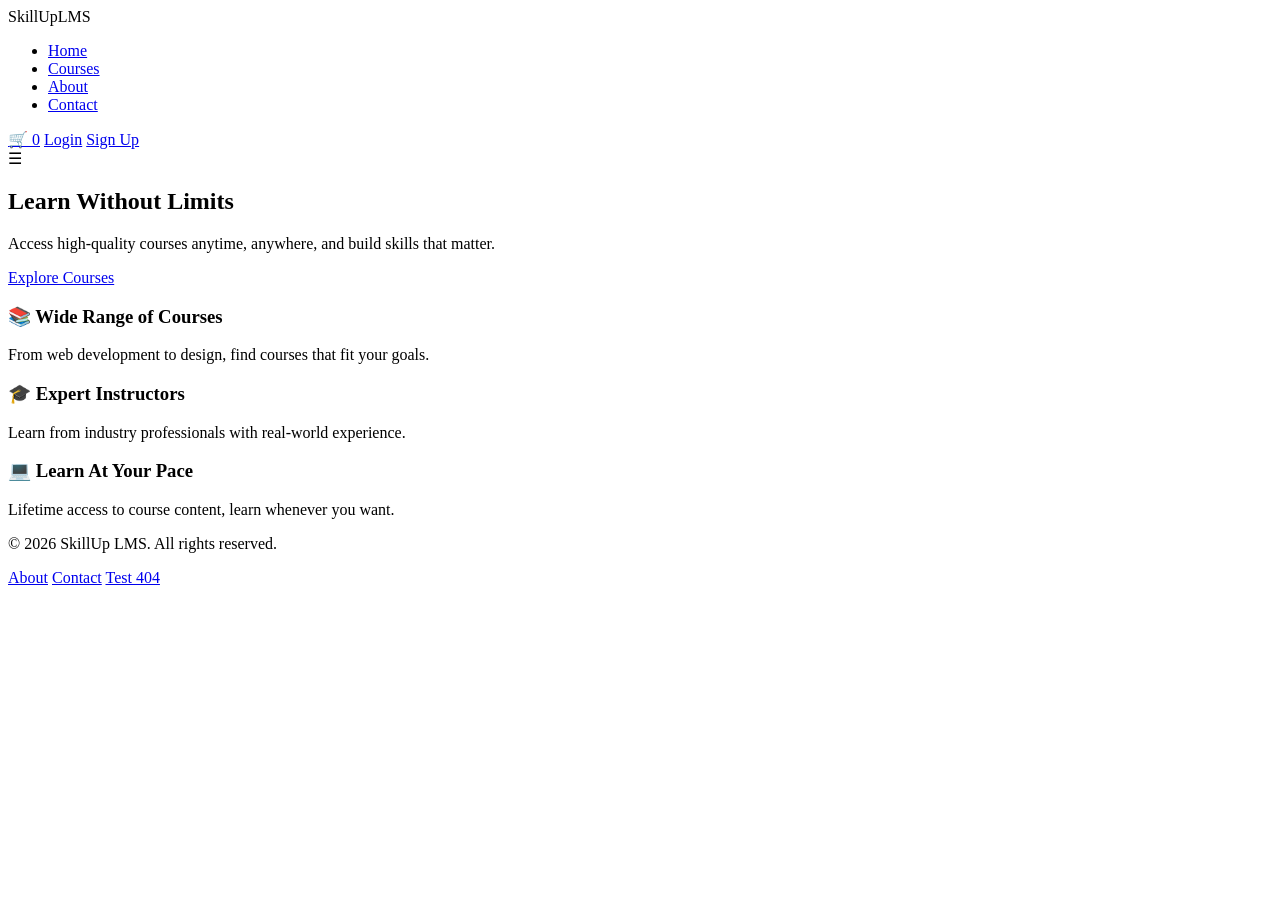
==== index.html @ a8973e5e "Add files via upload" ====
<!DOCTYPE html>
<html lang="en">
<head>
  <meta charset="UTF-8">
  <meta name="viewport" content="width=device-width, initial-scale=1.0">
  <title>SkillUp LMS - Home</title>
  <link rel="stylesheet" href="css/style.css">
</head>
<body>

  <!-- ===== Navbar ===== -->
  <header class="navbar">
    <div class="logo">SkillUp<span>LMS</span></div>
    <nav>
      <ul class="nav-links">
        <li><a href="index.html" class="active">Home</a></li>
        <li><a href="courses.html">Courses</a></li>
        <li><a href="about.html">About</a></li>
        <li><a href="contact.html">Contact</a></li>
      </ul>
    </nav>
    <div class="nav-actions">
      <a href="cart.html" class="cart-icon">🛒 <span id="cart-count">0</span></a>
      <a href="login.html" class="btn btn-outline">Login</a>
      <a href="register.html" class="btn btn-primary">Sign Up</a>
    </div>
    <div class="hamburger" id="hamburger">&#9776;</div>
  </header>

  <!-- ===== Hero Section ===== -->
  <section class="hero">
    <div class="hero-content">
      <h1>Learn Without Limits</h1>
      <p>Access high-quality courses anytime, anywhere, and build skills that matter.</p>
      <a href="courses.html" class="btn btn-primary btn-large">Explore Courses</a>
    </div>
  </section>

  <!-- ===== Features Section ===== -->
  <section class="features">
    <div class="feature-card">
      <h3>📚 Wide Range of Courses</h3>
      <p>From web development to design, find courses that fit your goals.</p>
    </div>
    <div class="feature-card">
      <h3>🎓 Expert Instructors</h3>
      <p>Learn from industry professionals with real-world experience.</p>
    </div>
    <div class="feature-card">
      <h3>💻 Learn At Your Pace</h3>
      <p>Lifetime access to course content, learn whenever you want.</p>
    </div>
  </section>

  <!-- ===== Footer ===== -->
  <footer class="footer">
    <p>&copy; 2026 SkillUp LMS. All rights reserved.</p>
    <div class="footer-links">
      <a href="about.html">About</a>
      <a href="contact.html">Contact</a>
      <a href="404.html">Test 404</a>
    </div>
  </footer>

  <script src="js/script.js"></script>
</body>
</html>
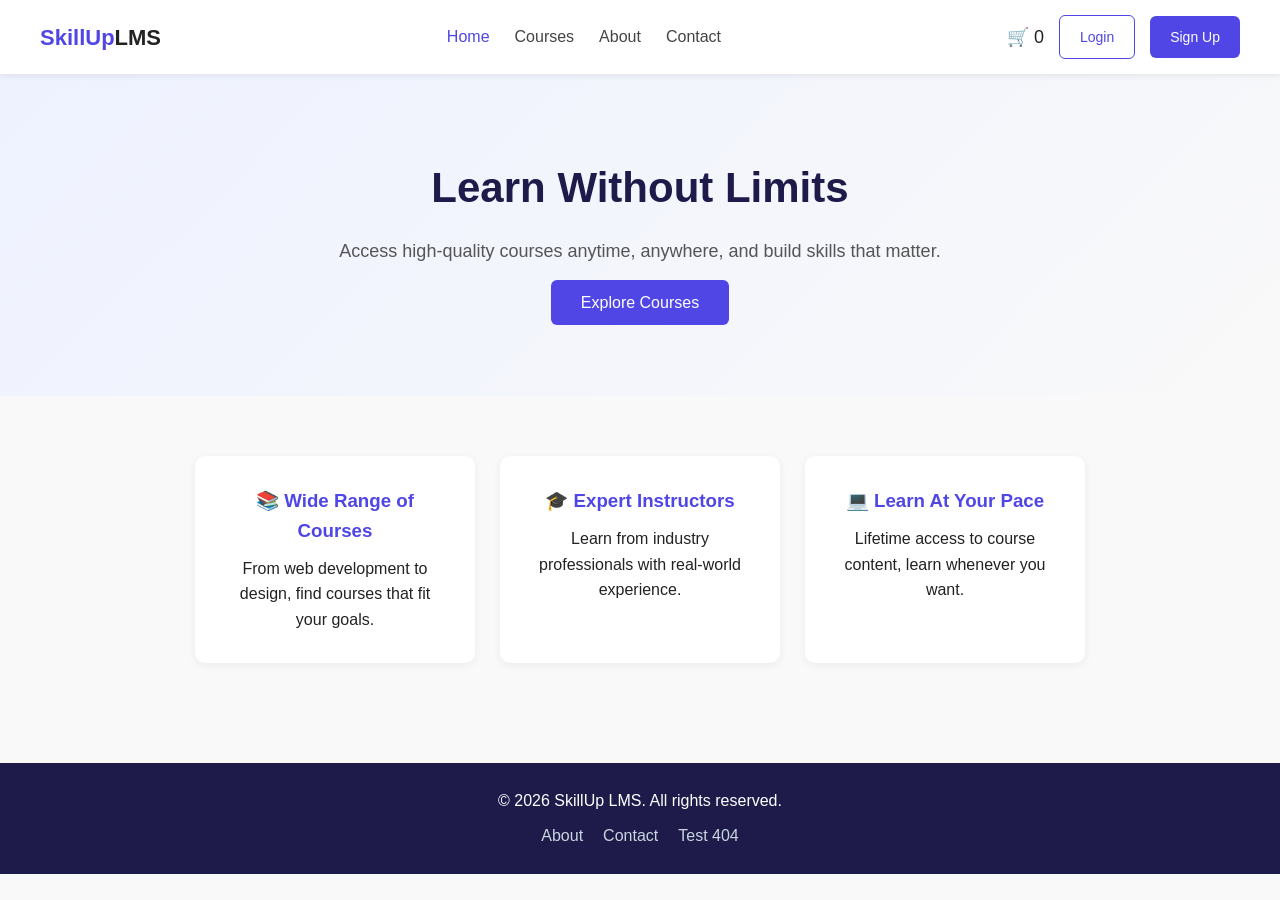
==== commit b515f7d9: "Update index.html" ====
--- a/index.html
+++ b/index.html
@@ -4,7 +4,7 @@
   <meta charset="UTF-8">
   <meta name="viewport" content="width=device-width, initial-scale=1.0">
   <title>SkillUp LMS - Home</title>
-  <link rel="stylesheet" href="css/style.css">
+  <link rel="stylesheet" href="style.css">
 </head>
 <body>
 
@@ -62,6 +62,6 @@
     </div>
   </footer>
 
-  <script src="js/script.js"></script>
+  <script src="script.js"></script>
 </body>
-</html>+</html>
--- a/style.css
+++ b/style.css
@@ -0,0 +1,750 @@
+/* ===== Reset & Base ===== */
+* {
+  margin: 0;
+  padding: 0;
+  box-sizing: border-box;
+  font-family: 'Segoe UI', Arial, sans-serif;
+}
+
+body {
+  background-color: #f9f9f9;
+  color: #222;
+  line-height: 1.6;
+}
+
+a {
+  text-decoration: none;
+  color: inherit;
+}
+
+ul {
+  list-style: none;
+}
+
+/* ===== Buttons (reused across all pages) ===== */
+.btn {
+  padding: 10px 20px;
+  border-radius: 6px;
+  border: none;
+  cursor: pointer;
+  font-size: 14px;
+  transition: 0.3s;
+}
+
+.btn-primary {
+  background-color: #4f46e5;
+  color: #fff;
+}
+.btn-primary:hover {
+  background-color: #4338ca;
+}
+
+.btn-outline {
+  background: transparent;
+  border: 1px solid #4f46e5;
+  color: #4f46e5;
+}
+.btn-outline:hover {
+  background-color: #4f46e5;
+  color: #fff;
+}
+
+.btn-large {
+  padding: 14px 30px;
+  font-size: 16px;
+}
+
+/* ===== Navbar ===== */
+.navbar {
+  display: flex;
+  align-items: center;
+  justify-content: space-between;
+  padding: 15px 40px;
+  background-color: #fff;
+  box-shadow: 0 2px 6px rgba(0,0,0,0.08);
+  position: sticky;
+  top: 0;
+  z-index: 100;
+}
+
+.logo {
+  font-size: 22px;
+  font-weight: bold;
+  color: #4f46e5;
+}
+.logo span {
+  color: #222;
+}
+
+.nav-links {
+  display: flex;
+  gap: 25px;
+}
+
+.nav-links a {
+  font-weight: 500;
+  color: #444;
+}
+.nav-links a.active,
+.nav-links a:hover {
+  color: #4f46e5;
+}
+
+.nav-actions {
+  display: flex;
+  align-items: center;
+  gap: 15px;
+}
+
+.cart-icon {
+  font-size: 18px;
+}
+
+.hamburger {
+  display: none;
+  font-size: 26px;
+  cursor: pointer;
+}
+
+/* ===== Hero ===== */
+.hero {
+  text-align: center;
+  padding: 80px 20px;
+  background: linear-gradient(135deg, #eef2ff, #f9f9f9);
+}
+
+.hero h1 {
+  font-size: 42px;
+  margin-bottom: 15px;
+  color: #1e1b4b;
+}
+
+.hero p {
+  font-size: 18px;
+  color: #555;
+  margin-bottom: 25px;
+}
+
+/* ===== Features ===== */
+.features {
+  display: flex;
+  gap: 25px;
+  justify-content: center;
+  flex-wrap: wrap;
+  padding: 60px 40px;
+}
+
+.feature-card {
+  background: #fff;
+  border-radius: 10px;
+  padding: 30px;
+  width: 280px;
+  box-shadow: 0 2px 8px rgba(0,0,0,0.06);
+  text-align: center;
+}
+
+.feature-card h3 {
+  margin-bottom: 10px;
+  color: #4f46e5;
+}
+
+/* ===== Footer ===== */
+.footer {
+  background-color: #1e1b4b;
+  color: #fff;
+  text-align: center;
+  padding: 25px;
+  margin-top: 40px;
+}
+
+.footer-links {
+  margin-top: 10px;
+  display: flex;
+  justify-content: center;
+  gap: 20px;
+}
+
+.footer-links a {
+  color: #cbd5e1;
+}
+.footer-links a:hover {
+  color: #fff;
+}
+
+/* ===== Responsive Navbar ===== */
+@media (max-width: 768px) {
+  .nav-links, .nav-actions {
+    display: none;
+  }
+  .hamburger {
+    display: block;
+  }
+  .nav-links.show, .nav-actions.show {
+    display: flex;
+    flex-direction: column;
+    position: absolute;
+    top: 70px;
+    left: 0;
+    right: 0;
+    background: #fff;
+    padding: 20px;
+    box-shadow: 0 4px 10px rgba(0,0,0,0.08);
+  }
+}
+
+/* ===== Page Banner (used on About, Contact, Courses) ===== */
+.page-banner {
+  text-align: center;
+  padding: 50px 20px 30px;
+}
+
+.page-banner h1 {
+  font-size: 34px;
+  color: #1e1b4b;
+  margin-bottom: 10px;
+}
+
+.page-banner p {
+  color: #666;
+}
+
+/* ===== About Page ===== */
+.about-content {
+  max-width: 900px;
+  margin: 0 auto;
+  padding: 20px 40px 60px;
+}
+
+.about-block {
+  margin-bottom: 30px;
+}
+
+.about-block h2 {
+  color: #4f46e5;
+  margin-bottom: 8px;
+}
+
+.about-stats {
+  display: flex;
+  justify-content: space-around;
+  margin-top: 40px;
+  flex-wrap: wrap;
+  gap: 20px;
+}
+
+.stat {
+  text-align: center;
+  background: #fff;
+  padding: 20px 30px;
+  border-radius: 10px;
+  box-shadow: 0 2px 8px rgba(0,0,0,0.06);
+}
+
+.stat h3 {
+  font-size: 28px;
+  color: #4f46e5;
+}
+
+/* ===== Contact Page ===== */
+.contact-form-section {
+  max-width: 500px;
+  margin: 0 auto 60px;
+  padding: 0 20px;
+}
+
+#contact-form label {
+  display: block;
+  margin: 12px 0 6px;
+  font-weight: 500;
+}
+
+#contact-form input,
+#contact-form textarea {
+  width: 100%;
+  padding: 10px 12px;
+  border: 1px solid #ddd;
+  border-radius: 6px;
+  font-size: 14px;
+}
+
+#contact-form textarea {
+  resize: vertical;
+}
+
+#contact-form button {
+  margin-top: 20px;
+  width: 100%;
+}
+
+#contact-status {
+  margin-top: 12px;
+  text-align: center;
+  color: #22c55e;
+  font-weight: 500;
+}
+
+/* ===== Auth Pages (Login / Register) ===== */
+.auth-page {
+  display: flex;
+  justify-content: center;
+  align-items: center;
+  min-height: 70vh;
+  padding: 40px 20px;
+}
+
+.auth-box {
+  background: #fff;
+  padding: 40px;
+  border-radius: 12px;
+  box-shadow: 0 4px 16px rgba(0,0,0,0.08);
+  width: 100%;
+  max-width: 400px;
+}
+
+.auth-box h1 {
+  text-align: center;
+  color: #1e1b4b;
+  margin-bottom: 25px;
+}
+
+.auth-box label {
+  display: block;
+  margin: 12px 0 6px;
+  font-weight: 500;
+  font-size: 14px;
+}
+
+.auth-box input {
+  width: 100%;
+  padding: 10px 12px;
+  border: 1px solid #ddd;
+  border-radius: 6px;
+  font-size: 14px;
+}
+
+.auth-box button {
+  margin-top: 20px;
+  width: 100%;
+}
+
+.auth-switch {
+  text-align: center;
+  margin-top: 18px;
+  font-size: 14px;
+  color: #555;
+}
+
+.auth-switch a {
+  color: #4f46e5;
+  font-weight: 500;
+}
+
+#login-status,
+#register-status {
+  margin-top: 12px;
+  text-align: center;
+  font-weight: 500;
+}
+
+/* ===== Courses Page ===== */
+.courses-page .page-banner input {
+  margin-top: 15px;
+  padding: 10px 16px;
+  width: 100%;
+  max-width: 400px;
+  border: 1px solid #ddd;
+  border-radius: 6px;
+  font-size: 14px;
+}
+
+.course-grid {
+  display: grid;
+  grid-template-columns: repeat(auto-fit, minmax(260px, 1fr));
+  gap: 25px;
+  padding: 20px 40px 60px;
+  max-width: 1200px;
+  margin: 0 auto;
+}
+
+.course-card {
+  background: #fff;
+  border-radius: 10px;
+  overflow: hidden;
+  box-shadow: 0 2px 8px rgba(0,0,0,0.06);
+  transition: transform 0.2s;
+}
+
+.course-card:hover {
+  transform: translateY(-4px);
+}
+
+.course-card img {
+  width: 100%;
+  height: 150px;
+  object-fit: cover;
+}
+
+.course-card-body {
+  padding: 18px;
+}
+
+.course-card-body h3 {
+  margin-bottom: 8px;
+  color: #1e1b4b;
+}
+
+.course-card-body p {
+  font-size: 14px;
+  color: #666;
+  margin-bottom: 12px;
+}
+
+.course-card-footer {
+  display: flex;
+  justify-content: space-between;
+  align-items: center;
+}
+
+.course-price {
+  font-weight: bold;
+  color: #4f46e5;
+  font-size: 16px;
+}
+
+/* ===== Course Details Page ===== */
+.course-details-page {
+  max-width: 800px;
+  margin: 0 auto;
+  padding: 50px 20px 60px;
+}
+
+.course-details-page img {
+  width: 100%;
+  border-radius: 10px;
+  margin-bottom: 25px;
+}
+
+.course-details-page h1 {
+  color: #1e1b4b;
+  margin-bottom: 10px;
+}
+
+.course-details-page .course-price {
+  font-size: 22px;
+  margin: 15px 0;
+  display: block;
+}
+
+.course-details-page .btn {
+  margin-top: 10px;
+}
+
+/* ===== Cart Page ===== */
+.cart-page {
+  max-width: 800px;
+  margin: 0 auto;
+  padding: 40px 20px 60px;
+}
+
+.cart-item {
+  display: flex;
+  align-items: center;
+  justify-content: space-between;
+  background: #fff;
+  padding: 15px 20px;
+  border-radius: 8px;
+  margin-bottom: 12px;
+  box-shadow: 0 2px 6px rgba(0,0,0,0.05);
+}
+
+.cart-item img {
+  width: 60px;
+  height: 60px;
+  object-fit: cover;
+  border-radius: 6px;
+  margin-right: 15px;
+}
+
+.cart-item-info {
+  flex: 1;
+  display: flex;
+  align-items: center;
+}
+
+.remove-item {
+  background: #fee2e2;
+  color: #dc2626;
+  border: none;
+  padding: 6px 12px;
+  border-radius: 6px;
+  cursor: pointer;
+}
+
+.cart-summary {
+  text-align: right;
+  margin-top: 25px;
+}
+
+.cart-summary h3 {
+  margin-bottom: 15px;
+  color: #1e1b4b;
+}
+
+/* ===== Checkout Page ===== */
+.checkout-page {
+  max-width: 1000px;
+  margin: 0 auto;
+  padding: 40px 20px 60px;
+}
+
+.checkout-grid {
+  display: grid;
+  grid-template-columns: 1.2fr 1fr;
+  gap: 30px;
+  margin-top: 20px;
+}
+
+#billing-form label {
+  display: block;
+  margin: 12px 0 6px;
+  font-weight: 500;
+}
+
+#billing-form input {
+  width: 100%;
+  padding: 10px 12px;
+  border: 1px solid #ddd;
+  border-radius: 6px;
+}
+
+.order-summary {
+  background: #fff;
+  padding: 25px;
+  border-radius: 10px;
+  box-shadow: 0 2px 8px rgba(0,0,0,0.06);
+  height: fit-content;
+}
+
+.order-summary h3 {
+  margin-bottom: 15px;
+  color: #1e1b4b;
+}
+
+.order-summary .btn {
+  width: 100%;
+  margin-top: 20px;
+}
+
+@media (max-width: 768px) {
+  .checkout-grid {
+    grid-template-columns: 1fr;
+  }
+}
+
+/* ===== Payment Page ===== */
+.payment-page {
+  max-width: 450px;
+  margin: 0 auto;
+  padding: 50px 20px 60px;
+}
+
+.payment-page h1 {
+  text-align: center;
+  margin-bottom: 25px;
+  color: #1e1b4b;
+}
+
+.payment-form {
+  background: #fff;
+  padding: 30px;
+  border-radius: 12px;
+  box-shadow: 0 4px 16px rgba(0,0,0,0.08);
+}
+
+.payment-form label {
+  display: block;
+  margin: 12px 0 6px;
+  font-weight: 500;
+  font-size: 14px;
+}
+
+.payment-form input {
+  width: 100%;
+  padding: 10px 12px;
+  border: 1px solid #ddd;
+  border-radius: 6px;
+}
+
+.form-row {
+  display: flex;
+  gap: 15px;
+}
+
+.form-row > div {
+  flex: 1;
+}
+
+.payment-form button {
+  margin-top: 20px;
+  width: 100%;
+}
+
+#payment-status {
+  margin-top: 12px;
+  text-align: center;
+  font-weight: 500;
+}
+
+/* ===== Success Page ===== */
+.success-page {
+  display: flex;
+  justify-content: center;
+  align-items: center;
+  min-height: 70vh;
+  padding: 40px 20px;
+}
+
+.success-box {
+  text-align: center;
+  background: #fff;
+  padding: 50px 40px;
+  border-radius: 12px;
+  box-shadow: 0 4px 16px rgba(0,0,0,0.08);
+  max-width: 450px;
+}
+
+.success-box h1 {
+  color: #22c55e;
+  margin-bottom: 15px;
+}
+
+.success-box p {
+  color: #555;
+  margin-bottom: 25px;
+}
+
+/* ===== 404 Page ===== */
+.notfound-page {
+  display: flex;
+  justify-content: center;
+  align-items: center;
+  min-height: 70vh;
+  padding: 40px 20px;
+}
+
+.notfound-box {
+  text-align: center;
+}
+
+.notfound-box h1 {
+  font-size: 90px;
+  color: #4f46e5;
+  line-height: 1;
+}
+
+.notfound-box p {
+  color: #666;
+  margin: 15px 0 25px;
+}
+
+/* ===== Dashboard Page ===== */
+.dashboard-page {
+  max-width: 1100px;
+  margin: 0 auto;
+  padding: 40px 20px 60px;
+}
+
+.dashboard-page h1 {
+  color: #1e1b4b;
+  margin-bottom: 25px;
+}
+
+.enrolled-courses {
+  display: grid;
+  grid-template-columns: repeat(auto-fit, minmax(260px, 1fr));
+  gap: 25px;
+}
+
+/* ===== Profile Page ===== */
+.profile-page {
+  max-width: 700px;
+  margin: 0 auto;
+  padding: 40px 20px 60px;
+}
+
+.profile-page h1 {
+  color: #1e1b4b;
+  margin-bottom: 25px;
+}
+
+.profile-card {
+  display: flex;
+  align-items: center;
+  gap: 20px;
+  background: #fff;
+  padding: 25px;
+  border-radius: 12px;
+  box-shadow: 0 2px 8px rgba(0,0,0,0.06);
+  margin-bottom: 30px;
+}
+
+.profile-avatar {
+  width: 70px;
+  height: 70px;
+  border-radius: 50%;
+  background: #eef2ff;
+  display: flex;
+  align-items: center;
+  justify-content: center;
+  font-size: 32px;
+}
+
+.profile-info h2 {
+  color: #1e1b4b;
+  margin-bottom: 4px;
+}
+
+.profile-info p {
+  color: #666;
+  font-size: 14px;
+}
+
+.profile-form-section {
+  background: #fff;
+  padding: 25px;
+  border-radius: 12px;
+  box-shadow: 0 2px 8px rgba(0,0,0,0.06);
+}
+
+.profile-form-section h3 {
+  margin-bottom: 15px;
+  color: #1e1b4b;
+}
+
+#profile-form label {
+  display: block;
+  margin: 12px 0 6px;
+  font-weight: 500;
+  font-size: 14px;
+}
+
+#profile-form input,
+#profile-form textarea {
+  width: 100%;
+  padding: 10px 12px;
+  border: 1px solid #ddd;
+  border-radius: 6px;
+  font-size: 14px;
+}
+
+#profile-form button {
+  margin-top: 20px;
+  width: 100%;
+}
+
+#profile-status {
+  margin-top: 12px;
+  text-align: center;
+  color: #22c55e;
+  font-weight: 500;
+}
